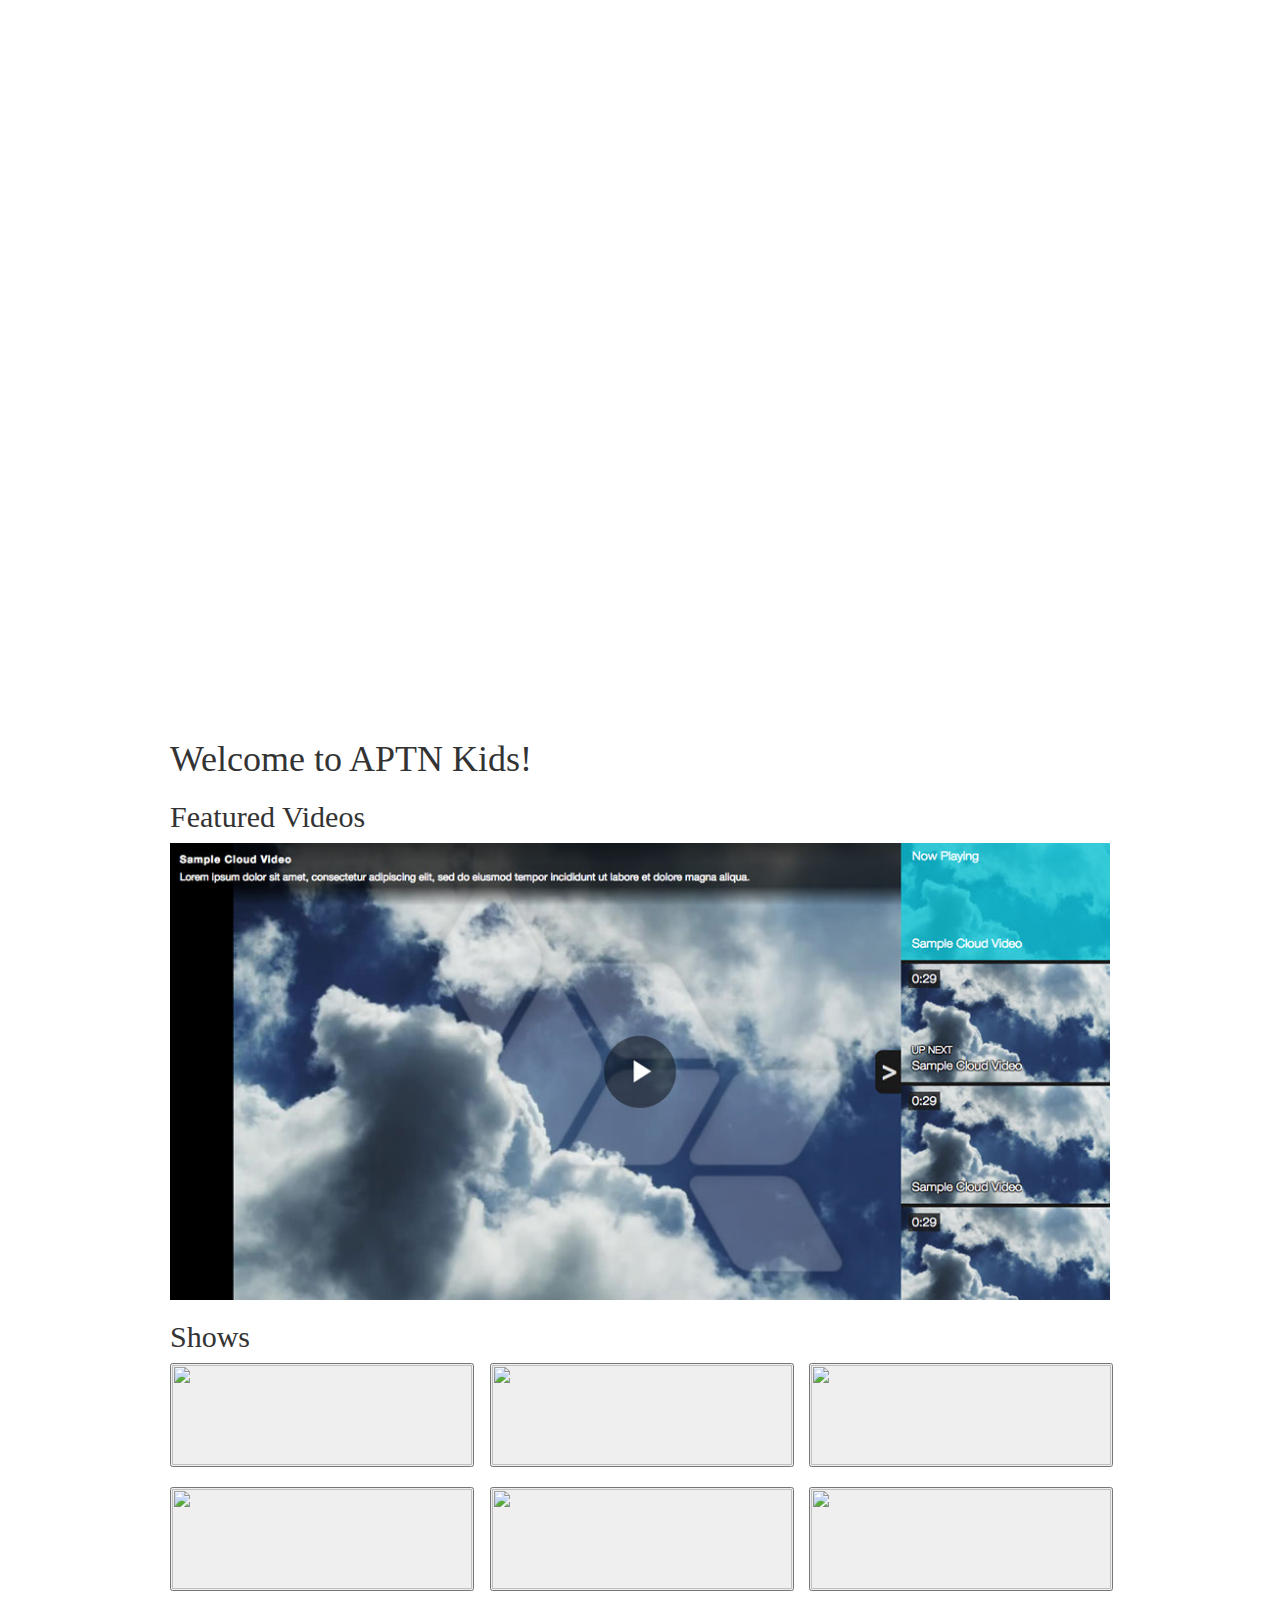
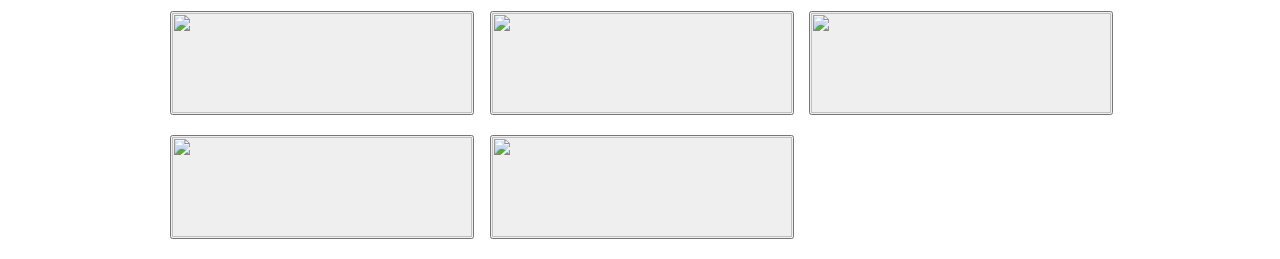
==== index.html @ 704b2355 "Update index.html" ====
<!doctype html>
<html>

<head>
    <meta charset="UTF-8">
    <title>APTN Kids - Test</title>
    <link rel="stylesheet" href="https://maxcdn.bootstrapcdn.com/bootstrap/3.3.7/css/bootstrap.min.css">
    <script src="https://ajax.googleapis.com/ajax/libs/jquery/3.1.1/jquery.min.js"></script>
    <script src="https://maxcdn.bootstrapcdn.com/bootstrap/3.3.7/js/bootstrap.min.js"></script>
    <link href="style.css" rel="stylesheet" type="text/css">
</head>

<body>

    <main>
        <h1>Welcome to APTN Kids!</h1></main>
    <h2>Featured Videos</h2>
    <img src="images/VideoPlayer.jpg" width="940" height="457" alt="Video Player">

    <h2>Shows</h2>

    <div class="container">
        <!-- Left Column -->
        <div class="col1 btn-group-vertical" role="group" aria-label="1st column">
            <button data-toggle="collapse" data-target="#show1"><img src="Images/amm.jpg" width="300" height="100" alt="" /></button>
            <div id="show1" class="collapse">
                <h3>Amy's Mythic Mornings</h3>
                <p>Every Saturday morning while Amy visits her Granny, she and her two friends, Casey and Theodore, are whisked off into the magical world her grandmother's stories of traditional Aboriginal legends.</p>

                <!--<a href="http://aptn.ca/fullepisodes/guardians/" class="btn btn-default btn-block sharp"><span class="glyphicon glyphicon-play-circle"></span> &nbsp;Watch online</a>-->
                <div class="dropdown">
                    <button class="btn btn-primary dropdown-toggle btn-block sharp" type="button" data-toggle="dropdown"><span class="glyphicon glyphicon-time"></span> &nbsp;TV Times &nbsp;<span class="caret"></span></button>
                    <ul class="dropdown-menu btn-block">
                        <li class="dropdown-header">Sundays (Coast Salish)</li>
                        <li>8:46am ET on East and HD</li>
                        <li>8:46am MT on West</li>
                    </ul>
                </div>
                <!-- .dropdown -->
            </div>
            <!-- #show1 -->

            &nbsp;

            <button data-toggle="collapse" data-target="#show4">
                <img src="Images/aptnkids.jpg" width="300" height="100" alt="" />
            </button>
            <div id="show4" class="collapse">
                <h3>Garderie Waf Waf</h3>
                <p>La Garderie Waf Waf est comme la deuxième maison d'une adorable et joyeuse bande de cabots et de leur monitrice, Rosie. Chaque matin, les propriétaires des chiens les laissent à la garderie et repassent les chercher le soir. Entre temps,
                    les chiens jouent ensemble, découvrent le monde qui les entoure et se laissent entraîner dans de mauvais coups dont ils finissent toujours par sortir sans trop de dégâts.</p>
                <div class="dropdown">
                    <button class="btn btn-primary dropdown-toggle btn-block sharp" type="button" data-toggle="dropdown"><span class="glyphicon glyphicon-time"></span> &nbsp;TV Times &nbsp;<span class="caret"></span></button>
                    <ul class="dropdown-menu btn-block">
                        <li class="dropdown-header">Les samedis (français)</li>
                        <li>6:46am & 6:58 HE on East and HD</li>
                        <li class="divider"></li>
                        <li class="dropdown-header">Les dimanches (français)</li>
                        <li>6:46am & 6:58am HE on East and HD</li>
                    </ul>
                </div>
                <!-- .dropdown -->
            </div>
            <!-- #show4 -->

            &nbsp;

            <button data-toggle="collapse" data-target="#show7">
                <div style="position: relative; left: 0; top: 0;">
                    <img src="Images/mouki.jpg" width="300" height="100" alt="" />
                    <img src="Images/blueplay.png" width="300" height="100" alt="" class="playicon" />
                </div>
            </button>
            <div id="show7" class="collapse">
                <h3>Mouki</h3>
                <p>Viens t'amuser avec Mouki et ses amis. Mouki est un raton-laveur qui aime chanter, danser et rigoler. Il adore ses amis, Alexandra et Maxime. Avec eux, Mouki vit plein d'aventures et fait des découvertes étonnantes. Mamie-Rose les accueille
                    affectueusement dans sa cour réalise des activités et elle leur réserve de belles surprises.</p>
                <a href="http://aptn.ca/fullepisodes/mouki/" class="btn btn-default btn-block sharp"><span class="glyphicon glyphicon-play-circle"></span> &nbsp;Watch online</a>
                <div class="dropdown">
                    <button class="btn btn-primary dropdown-toggle btn-block sharp" type="button" data-toggle="dropdown"><span class="glyphicon glyphicon-time"></span> &nbsp;TV Times &nbsp;<span class="caret"></span></button>
                    <ul class="dropdown-menu btn-block">
                        <li class="dropdown-header">Saturdays (French)</li>
                        <li>6:00am ET on East and HD</li>
                        <li class="divider"></li>
                        <li class="dropdown-header">Sundays (in French)</li>
                        <li>6:00am ET on East and HD</li>
                    </ul>
                </div>
                <!-- .dropdown -->
            </div>
            <!-- #show7 -->

            &nbsp;

            <button data-toggle="collapse" data-target="#show10">
                <div style="position: relative; left: 0; top: 0;">
                    <img src="Images/tigatalks.jpg" width="300" height="100" alt="" />
                    <img src="Images/blueplay.png" width="300" height="100" alt="" class="playicon" />
                </div>
            </button>
            <div id="show10" class="collapse">
                <h3>Tiga Talk</h3>
                <p>Kimmie and Jason have a secret - whenever all the adults leave the room, their plush toy wolf Tiga comes to life to teach the kids all the stories, sounds and languages he has learned from their Kokum.</p>
                <a href="http://aptn.ca/fullepisodes/tigatalk/" class="btn btn-default btn-block sharp"><span class="glyphicon glyphicon-play-circle"></span> &nbsp;Watch online</a>
                <div class="dropdown">
                    <button class="btn btn-primary dropdown-toggle btn-block sharp" type="button" data-toggle="dropdown"><span class="glyphicon glyphicon-time"></span> &nbsp;TV Times &nbsp;<span class="caret"></span></button>
                    <ul class="dropdown-menu btn-block">
                        <li class="dropdown-header">Saturdays (English)</li>
                        <li>7:40am ET on HD</li>
                        <li class="divider"></li>
                        <li class="dropdown-header">Sundays (English)</li>
                        <li>6:46am MT on West</li>
                        <li>6:46am & 7:09am CT on North</li>
                    </ul>
                </div>
                <!-- .dropdown -->
            </div>
            <!-- #show10 -->

        </div>
        <!-- .col1 -->

        <!-- Right Column -->
        <div class="col2 btn-group-vertical">

            <button data-toggle="collapse" data-target="#show3"><img src="Images/doggydayschool.jpg" width="300" height="100" alt="" /></button>
            <div id="show3" class="collapse">
                <h3>Doggy Day School</h3>
                <p>Doggy Day School is the home away from home to a lovable crew of dogs and their caretaker. Every day the dogs spend their time playing together, learning about each other and the world around them, and getting in - and out - of merry mischief.</p>
                <div class="dropdown">
                    <button class="btn btn-primary dropdown-toggle btn-block sharp" type="button" data-toggle="dropdown"><span class="glyphicon glyphicon-time"></span> &nbsp;TV Times &nbsp;<span class="caret"></span></button>
                    <ul class="dropdown-menu btn-block">
                        <li class="dropdown-header">Saturdays (English)</li>
                        <li>9:40 & 9:52am ET on East and HD</li>
                        <li>6:00 & 6:12am MT on West</li>
                        <li>9:40 & 9:52am MT on West</li>
                        <li>9:40 & 9:52am CT on North</li>
                        <li class="divider"></li>
                        <li class="dropdown-header">Saturdays (French)</li>
                        <li>6:50am & 7:02am ET on East and HD</li>
                        <li class="divider"></li>
                        <li class="dropdown-header">Sundays (French)</li>
                        <li>6:46am & 6:58am ET on East and HD</li>
                    </ul>
                </div>
                <!-- .dropdown -->
            </div>
            <!-- #show3 -->

            &nbsp;

            <button data-toggle="collapse" data-target="#show6">
                <div style="position: relative; left: 0; top: 0;">
                    <img src="Images/louissays.jpg" width="300" height="100" alt="" />
                    <img src="Images/blueplay.png" width="300" height="100" alt="" class="playicon" />
                </div>
            </button>
            <div id="show6" class="collapse">
                <h3>Louis Says</h3>
                <p>Louis, an Aboriginal elder who speaks mostly Cree, has recruited Randy, a 10-year old boy who speaks only English, to help him with his work. Every day Louis gives Randy a task. But there is one problem: How can Randy help Louis if he
                    can't understand his instructions?</p>
                <a href="http://aptn.ca/fullepisodes/louissays/" class="btn btn-default btn-block sharp"><span class="glyphicon glyphicon-play-circle"></span> &nbsp;Watch online</a>
                <div class="dropdown">
                    <button class="btn btn-primary dropdown-toggle btn-block sharp" type="button" data-toggle="dropdown"><span class="glyphicon glyphicon-time"></span> &nbsp;TV Times &nbsp;<span class="caret"></span></button>
                    <ul class="dropdown-menu btn-block">
                        <li class="dropdown-header">Saturdays (English)</li>
                        <li>8:52am ET on East and HD</li>
                        <li>8:52am MT on West</li>
                        <li>8:52am CT on North</li>
                        <li class="divider"></li>
                        <li class="dropdown-header">Sundays (Cree)</li>
                        <li>8:23am ET on East and HD</li>
                        <li>8:23am MT on West</li>
                    </ul>
                </div>
                <!-- .dropdown -->
            </div>
            <!-- #show6 -->

            &nbsp;

            <button data-toggle="collapse" data-target="#show9"><img src="Images/takuginai.jpg" width="300" height="100" alt="" /></button>
            <div id="show9" class="collapse">
                <h3>Takuginai</h3>
                <p>Takuginai teaches cultural values such as respect, sharing and patience. Young hosts and puppets, such as "Johnny" the lemming, also teach Inuktitut numbers and syllabics.</p>
                <div class="dropdown">
                    <button class="btn btn-primary dropdown-toggle btn-block sharp" type="button" data-toggle="dropdown"><span class="glyphicon glyphicon-time"></span> &nbsp;TV Times &nbsp;<span class="caret"></span></button>
                    <ul class="dropdown-menu btn-block">
                        <li class="dropdown-header">Saturdays (English)</li>
                        <li>7:40am ET on East</li>
                        <li>7:40am MT on West</li>
                        <li>7:40am CT on North</li>
                        <li class="divider"></li>
                        <li class="dropdown-header">Sundays (English)</li>
                        <li>6:00 & 6:23am CT on North</li>
                        <li class="divider"></li>
                    </ul>
                </div>
                <!-- .dropdown -->
            </div>
            <!-- #show9 -->

        </div>
        <!-- .col2 -->

        <!-- Middle Column -->
        <div class="col3 btn-group-vertical mx-auto">

            <button data-toggle="collapse" data-target="#show2">
                <div style="position: relative; left: 0; top: 0;">
                    <img src="Images/bizou.jpg" width="300" height="100" alt="" />
                    <img src="Images/blueplay.png" width="300" height="100" alt="" class="playicon" />
                </div>
            </button>
            <div id="show2" class="collapse">
                <h3>Bizou</h3>
                <p>Follow the delightful animated adventures of Bizou, a cheerful little Aboriginal princess who takes children on a journey into the animal kingdom.</p>
                <a href="\APTNKids\bizou.html" class="btn btn-default btn-block sharp"><span class="glyphicon glyphicon-play-circle"></span> &nbsp;Watch online</a>
                <div class="dropdown">
                    <button class="btn btn-primary dropdown-toggle btn-block sharp" type="button" data-toggle="dropdown"><span class="glyphicon glyphicon-time"></span> &nbsp;TV Times &nbsp;<span class="caret"></span></button>
                    <ul class="dropdown-menu btn-block">
                        <li class="dropdown-header">Saturdays (English)</li>
                        <li>8:30am ET on HD</li>
                        <li>6:50 & 7:15am MT on West</li>
                        <li>6:52 & 7:15am CT on North</li>
                        <li class="divider"></li>
                        <li class="dropdown-header">Sundays (Cree)</li>
                        <li>8:00am ET on East</li>
                        <li>8:00am ET on HD</li>
                        <li>7:35am & 8:00am MT on West</li>
                        <li class="divider"></li>
                        <li class="dropdown-header">Saturdays (French)</li>
                        <li>6:25am ET on East and HD</li>
                        <li class="divider"></li>
                        <li class="dropdown-header">Sundays (French)</li>
                        <li>6:23am am ET on East and HD</li>
                    </ul>
                </div>
                <!-- .dropdown -->
            </div>
            <!-- #show2 -->

            &nbsp;

            <button data-toggle="collapse" data-target="#show5">
                <img src="Images/inuk.jpg" width="300" height="100" alt="" />
            </button>
            <div id="show5" class="collapse">
                <h3>Inuk</h3>
                <p>Inuk is an 8-year-old Inuit boy with special powers. Destined to be a shaman, Inuk's adventures reveal both his abilities and the importance of helping and family.</p>
                <div class="dropdown">
                    <button class="btn btn-primary dropdown-toggle btn-block sharp" type="button" data-toggle="dropdown"><span class="glyphicon glyphicon-time"></span> &nbsp;TV Times &nbsp;<span class="caret"></span></button>
                    <ul class="dropdown-menu btn-block">
                        <li class="dropdown-header">Saturdays (English)</li>
                        <li>9:15 am ET on East and HD</li>
                        <li>9:15am MT on West</li>
                        <li>9:15am CT on North</li>
                        <li class="divider"></li>
                        <li class="dropdown-header">Sundays (English)</li>
                        <li>7:10am MT on West</li>
                        <li class="divider"></li>
                        <li class="dropdown-header">Saturdays (French)</li>
                        <li>7:14am ET on East and HD</li>
                        <li class="divider"></li>
                        <li class="dropdown-header">Sundays (French)</li>
                        <li>7:10am ET on East and HD</li>
                    </ul>
                </div>
                <!-- .dropdown -->
            </div>
            <!-- #show5 -->

            &nbsp;

            <button data-toggle="collapse" data-target="#show8">
                <img src="Images/aptnkids.jpg" width="300" height="100" alt="" />
            </button>
            <div id="show8" class="collapse">
                <h3>Monster Math Squad</h3>
                <p>Monster Math Squad follows the adventures of three monsters who go on missions that require math equations. Together, they solve math problems to complete missions.</p>
                <div class="dropdown">
                    <button class="btn btn-primary dropdown-toggle btn-block sharp" type="button" data-toggle="dropdown"><span class="glyphicon glyphicon-time"></span> &nbsp;TV Times &nbsp;<span class="caret"></span></button>
                    <ul class="dropdown-menu btn-block">
                        <li class="dropdown-header">Saturdays (English)</li>
                        <li>8:21am & 8:34am ET on East and HD</li>
                        <li>6:24am & 6:37am MT on West</li>
                        <li>8:21am & 8:34am MT on West</li>
                        <li>6:00am, 6:13am, 6:25am & 6:37am CT on North</li>
                        <li>8:21am & 8:34am CT on North</li>
                    </ul>
                </div>
                <!-- .dropdown -->
            </div>
            <!-- #show8 -->

            &nbsp;

            <button data-toggle="collapse" data-target="#show11">
                <img src="Images/waposbay.jpg" width="300" height="100" alt="" />
            </button>
            <div id="show11" class="collapse">
                <h3>Wapos Bay</h3>
                <p>T-Bear, Talon, and Raven are growing up in the remote northern community of Wapos Bay and learning about their unique way of life.</p>
                <div class="dropdown">
                    <button class="btn btn-primary dropdown-toggle btn-block sharp" type="button" data-toggle="dropdown"><span class="glyphicon glyphicon-time"></span> &nbsp;TV Times &nbsp;<span class="caret"></span></button>
                    <ul class="dropdown-menu btn-block">
                        <li class="dropdown-header">Sundays (Inuktitut)</li>
                        <li>9:04am CT on North/li>
                          <li class="divider"></li>
                          <li class="dropdown-header">Sundays (French)</li>
                          <li>7:35am CT on East and HD</li>
                    </ul>
                </div>
                <!-- .dropdown -->
            </div>
            <!-- #show11 -->

        </div>
        <!-- .col3 -->
    </div>
    <!-- End of container -->


</body>

</html>
---- style.css ----
@charset "UTF-8";

/* CSS Document */

html {
    background-image: url('http://www.aptn.ca/kids/_images/aptn-kids-BG.jpg');
    background-repeat: no-repeat;
    background-position: top center;
    font-family: open-sans;
    -webkit-text-size-adjust: 100%;
    -ms-text-size-adjust: 100%;
}
body {
    background: #ffffff;
    width: 980px;
    margin-top: 700px;
    margin-left: auto;
    margin-right: auto;
    padding: 20px;
    font-family: "Open Sans";
}
.container {
    width: 940px;
    margin: 0 auto;
    padding: 0;
}
.container>div {
    width: 32%;
}
.col1 {
    float: left;
    margin-left: 0;
}
.col2 {
    float: right;
    margin-right: 0;
}
.col3 {
    margin: auto;
    width: 300px;
    display: block;
}
button {
    padding: 0;
}
button:hover {
    transform: skew(-10deg);
}
li:not(.dropdown-header) {
    margin-left: 20px;
}
button.img {
    position: relative;
    top: 0;
    left: 0;
}
.playicon {
    position: absolute;
    top: 0;
    left: 0;
}

h3, .dropdown-header {
	color: #f47b20;
}

.btn.sharp {
  border-radius:0;
}
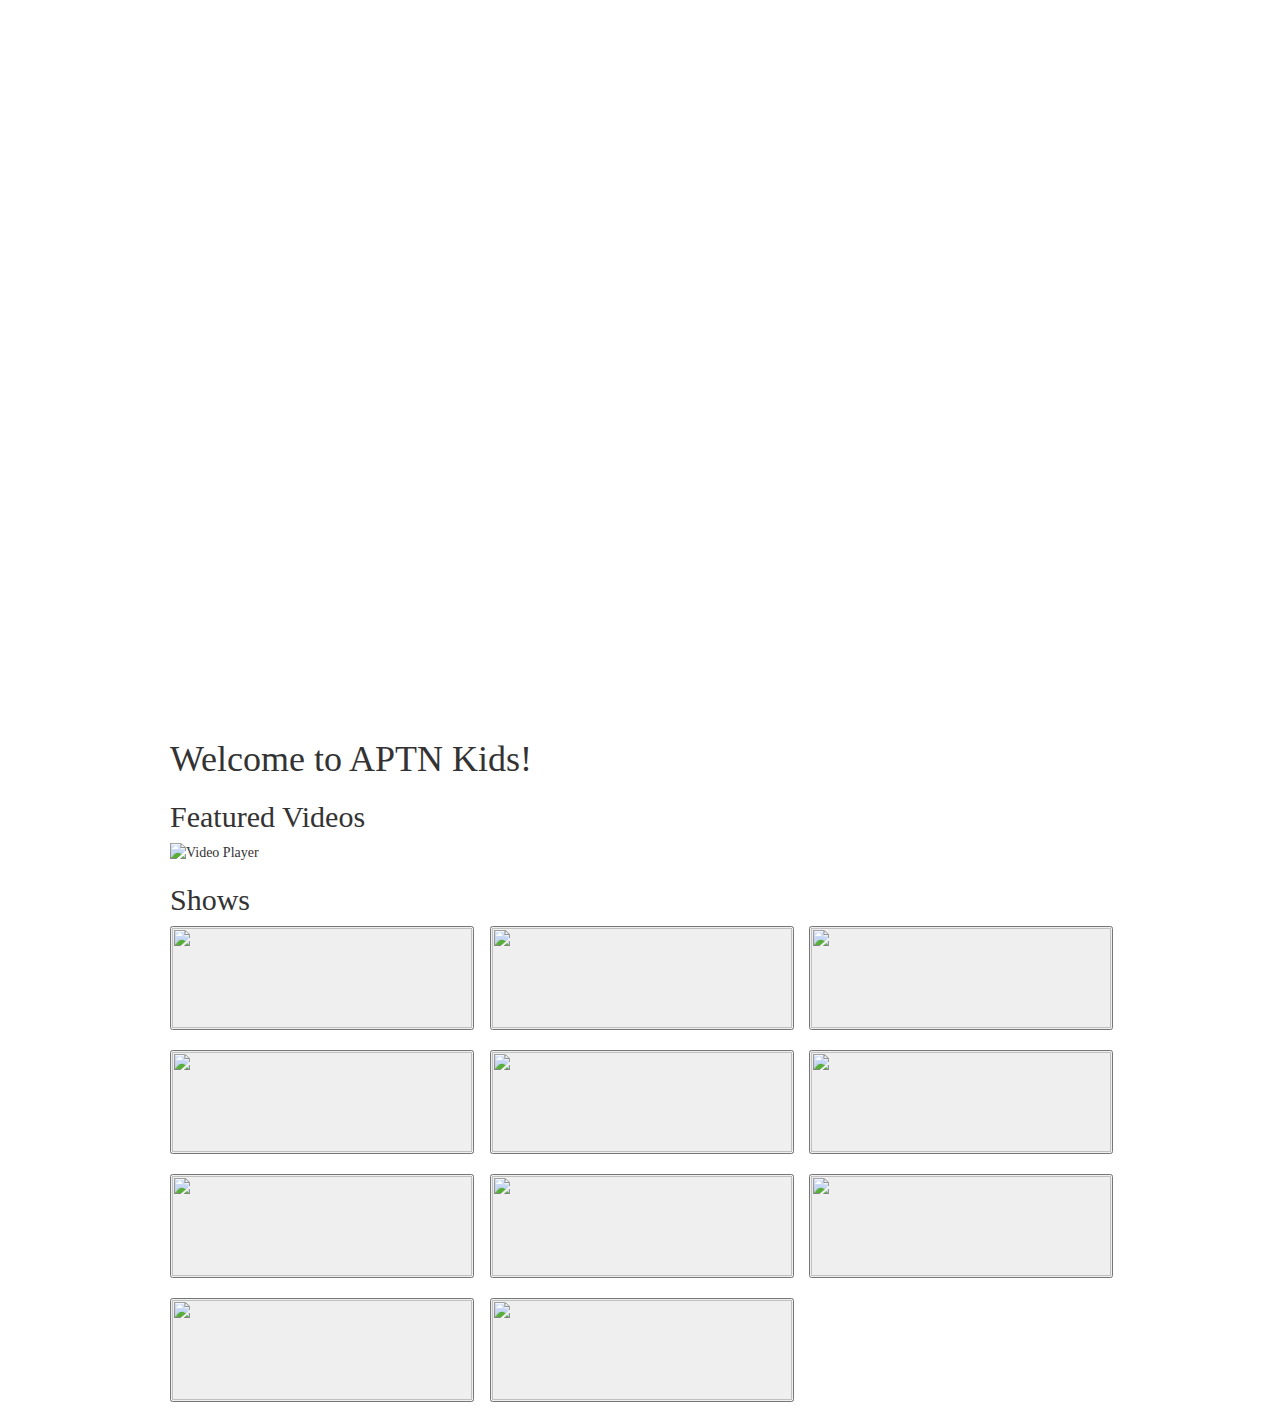
==== commit 12723243: "Update index.html" ====
--- a/index.html
+++ b/index.html
@@ -15,7 +15,7 @@
     <main>
         <h1>Welcome to APTN Kids!</h1></main>
     <h2>Featured Videos</h2>
-    <img src="images/VideoPlayer.jpg" width="940" height="457" alt="Video Player">
+    <img src="gh-pages/images/VideoPlayer.jpg" width="940" height="457" alt="Video Player">
 
     <h2>Shows</h2>
 
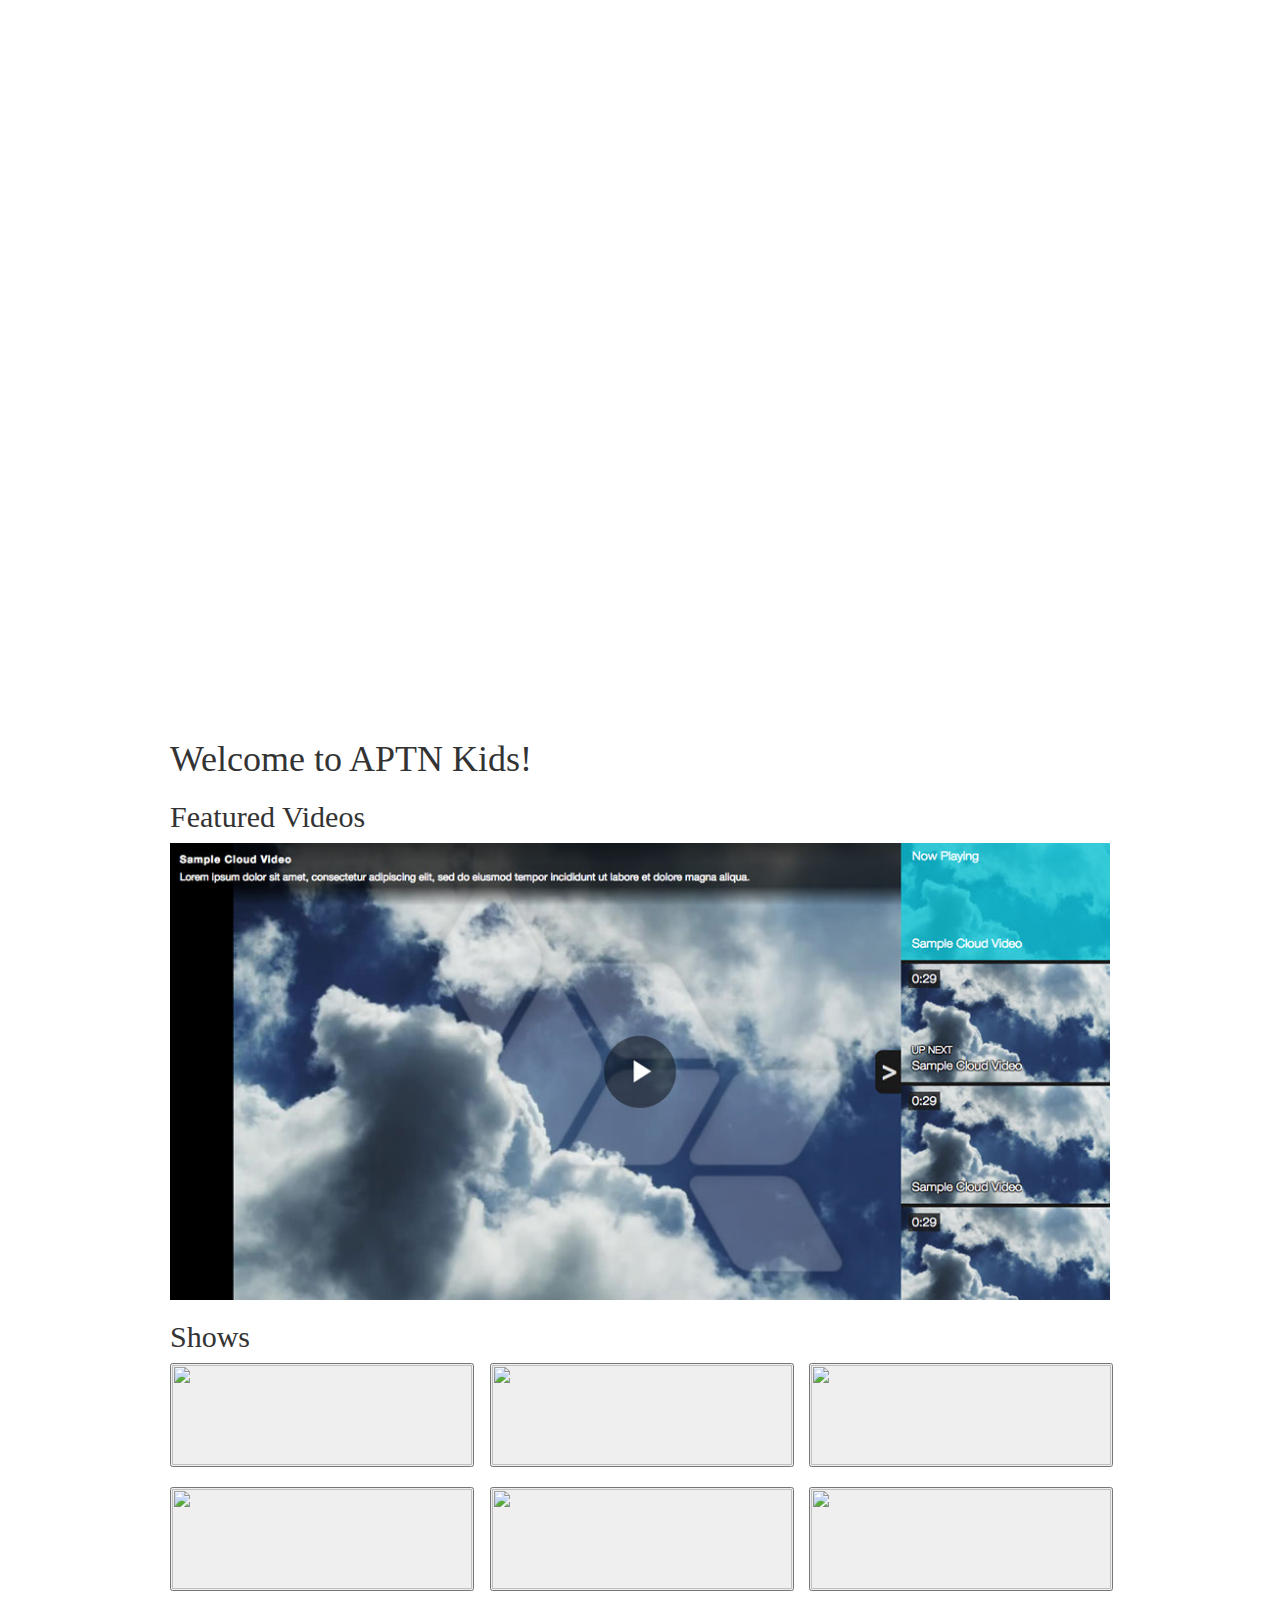
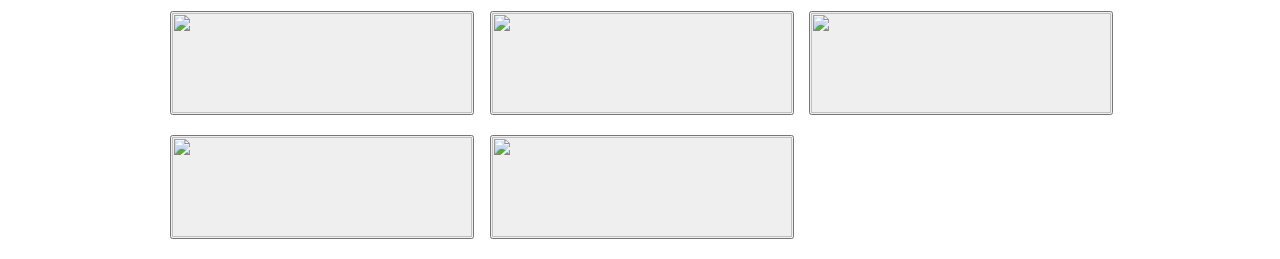
==== commit 7d750b77: "Update index.html" ====
--- a/index.html
+++ b/index.html
@@ -15,14 +15,14 @@
     <main>
         <h1>Welcome to APTN Kids!</h1></main>
     <h2>Featured Videos</h2>
-    <img src="gh-pages/images/VideoPlayer.jpg" width="940" height="457" alt="Video Player">
+    <img src="images/VideoPlayer.jpg" width="940" height="457" alt="Video Player">
 
     <h2>Shows</h2>
 
     <div class="container">
         <!-- Left Column -->
         <div class="col1 btn-group-vertical" role="group" aria-label="1st column">
-            <button data-toggle="collapse" data-target="#show1"><img src="Images/amm.jpg" width="300" height="100" alt="" /></button>
+            <button data-toggle="collapse" data-target="#show1"><img src="gh-pages/images/amm.jpg" width="300" height="100" alt="" /></button>
             <div id="show1" class="collapse">
                 <h3>Amy's Mythic Mornings</h3>
                 <p>Every Saturday morning while Amy visits her Granny, she and her two friends, Casey and Theodore, are whisked off into the magical world her grandmother's stories of traditional Aboriginal legends.</p>
@@ -43,7 +43,7 @@
             &nbsp;
 
             <button data-toggle="collapse" data-target="#show4">
-                <img src="Images/aptnkids.jpg" width="300" height="100" alt="" />
+                <img src="gh-pages/images/aptnkids.jpg" width="300" height="100" alt="" />
             </button>
             <div id="show4" class="collapse">
                 <h3>Garderie Waf Waf</h3>
@@ -67,8 +67,8 @@
 
             <button data-toggle="collapse" data-target="#show7">
                 <div style="position: relative; left: 0; top: 0;">
-                    <img src="Images/mouki.jpg" width="300" height="100" alt="" />
-                    <img src="Images/blueplay.png" width="300" height="100" alt="" class="playicon" />
+                    <img src="gh-pages/images/mouki.jpg" width="300" height="100" alt="" />
+                    <img src="gh-pages/images/blueplay.png" width="300" height="100" alt="" class="playicon" />
                 </div>
             </button>
             <div id="show7" class="collapse">
@@ -94,8 +94,8 @@
 
             <button data-toggle="collapse" data-target="#show10">
                 <div style="position: relative; left: 0; top: 0;">
-                    <img src="Images/tigatalks.jpg" width="300" height="100" alt="" />
-                    <img src="Images/blueplay.png" width="300" height="100" alt="" class="playicon" />
+                    <img src="gh-pages/images/tigatalks.jpg" width="300" height="100" alt="" />
+                    <img src="gh-pages/images/blueplay.png" width="300" height="100" alt="" class="playicon" />
                 </div>
             </button>
             <div id="show10" class="collapse">
@@ -123,7 +123,7 @@
         <!-- Right Column -->
         <div class="col2 btn-group-vertical">
 
-            <button data-toggle="collapse" data-target="#show3"><img src="Images/doggydayschool.jpg" width="300" height="100" alt="" /></button>
+            <button data-toggle="collapse" data-target="#show3"><img src="gh-pages/images/doggydayschool.jpg" width="300" height="100" alt="" /></button>
             <div id="show3" class="collapse">
                 <h3>Doggy Day School</h3>
                 <p>Doggy Day School is the home away from home to a lovable crew of dogs and their caretaker. Every day the dogs spend their time playing together, learning about each other and the world around them, and getting in - and out - of merry mischief.</p>
@@ -151,8 +151,8 @@
 
             <button data-toggle="collapse" data-target="#show6">
                 <div style="position: relative; left: 0; top: 0;">
-                    <img src="Images/louissays.jpg" width="300" height="100" alt="" />
-                    <img src="Images/blueplay.png" width="300" height="100" alt="" class="playicon" />
+                    <img src="gh-pages/images/louissays.jpg" width="300" height="100" alt="" />
+                    <img src="gh-pages/images/blueplay.png" width="300" height="100" alt="" class="playicon" />
                 </div>
             </button>
             <div id="show6" class="collapse">
@@ -179,7 +179,7 @@
 
             &nbsp;
 
-            <button data-toggle="collapse" data-target="#show9"><img src="Images/takuginai.jpg" width="300" height="100" alt="" /></button>
+            <button data-toggle="collapse" data-target="#show9"><img src="gh-pages/images/takuginai.jpg" width="300" height="100" alt="" /></button>
             <div id="show9" class="collapse">
                 <h3>Takuginai</h3>
                 <p>Takuginai teaches cultural values such as respect, sharing and patience. Young hosts and puppets, such as "Johnny" the lemming, also teach Inuktitut numbers and syllabics.</p>
@@ -208,8 +208,8 @@
 
             <button data-toggle="collapse" data-target="#show2">
                 <div style="position: relative; left: 0; top: 0;">
-                    <img src="Images/bizou.jpg" width="300" height="100" alt="" />
-                    <img src="Images/blueplay.png" width="300" height="100" alt="" class="playicon" />
+                    <img src="gh-pages/images/bizou.jpg" width="300" height="100" alt="" />
+                    <img src="gh-pages/images/blueplay.png" width="300" height="100" alt="" class="playicon" />
                 </div>
             </button>
             <div id="show2" class="collapse">
@@ -243,7 +243,7 @@
             &nbsp;
 
             <button data-toggle="collapse" data-target="#show5">
-                <img src="Images/inuk.jpg" width="300" height="100" alt="" />
+                <img src="gh-pages/images/inuk.jpg" width="300" height="100" alt="" />
             </button>
             <div id="show5" class="collapse">
                 <h3>Inuk</h3>
@@ -273,7 +273,7 @@
             &nbsp;
 
             <button data-toggle="collapse" data-target="#show8">
-                <img src="Images/aptnkids.jpg" width="300" height="100" alt="" />
+                <img src="gh-pages/images/aptnkids.jpg" width="300" height="100" alt="" />
             </button>
             <div id="show8" class="collapse">
                 <h3>Monster Math Squad</h3>
@@ -296,7 +296,7 @@
             &nbsp;
 
             <button data-toggle="collapse" data-target="#show11">
-                <img src="Images/waposbay.jpg" width="300" height="100" alt="" />
+                <img src="gh-pages/images/waposbay.jpg" width="300" height="100" alt="" />
             </button>
             <div id="show11" class="collapse">
                 <h3>Wapos Bay</h3>
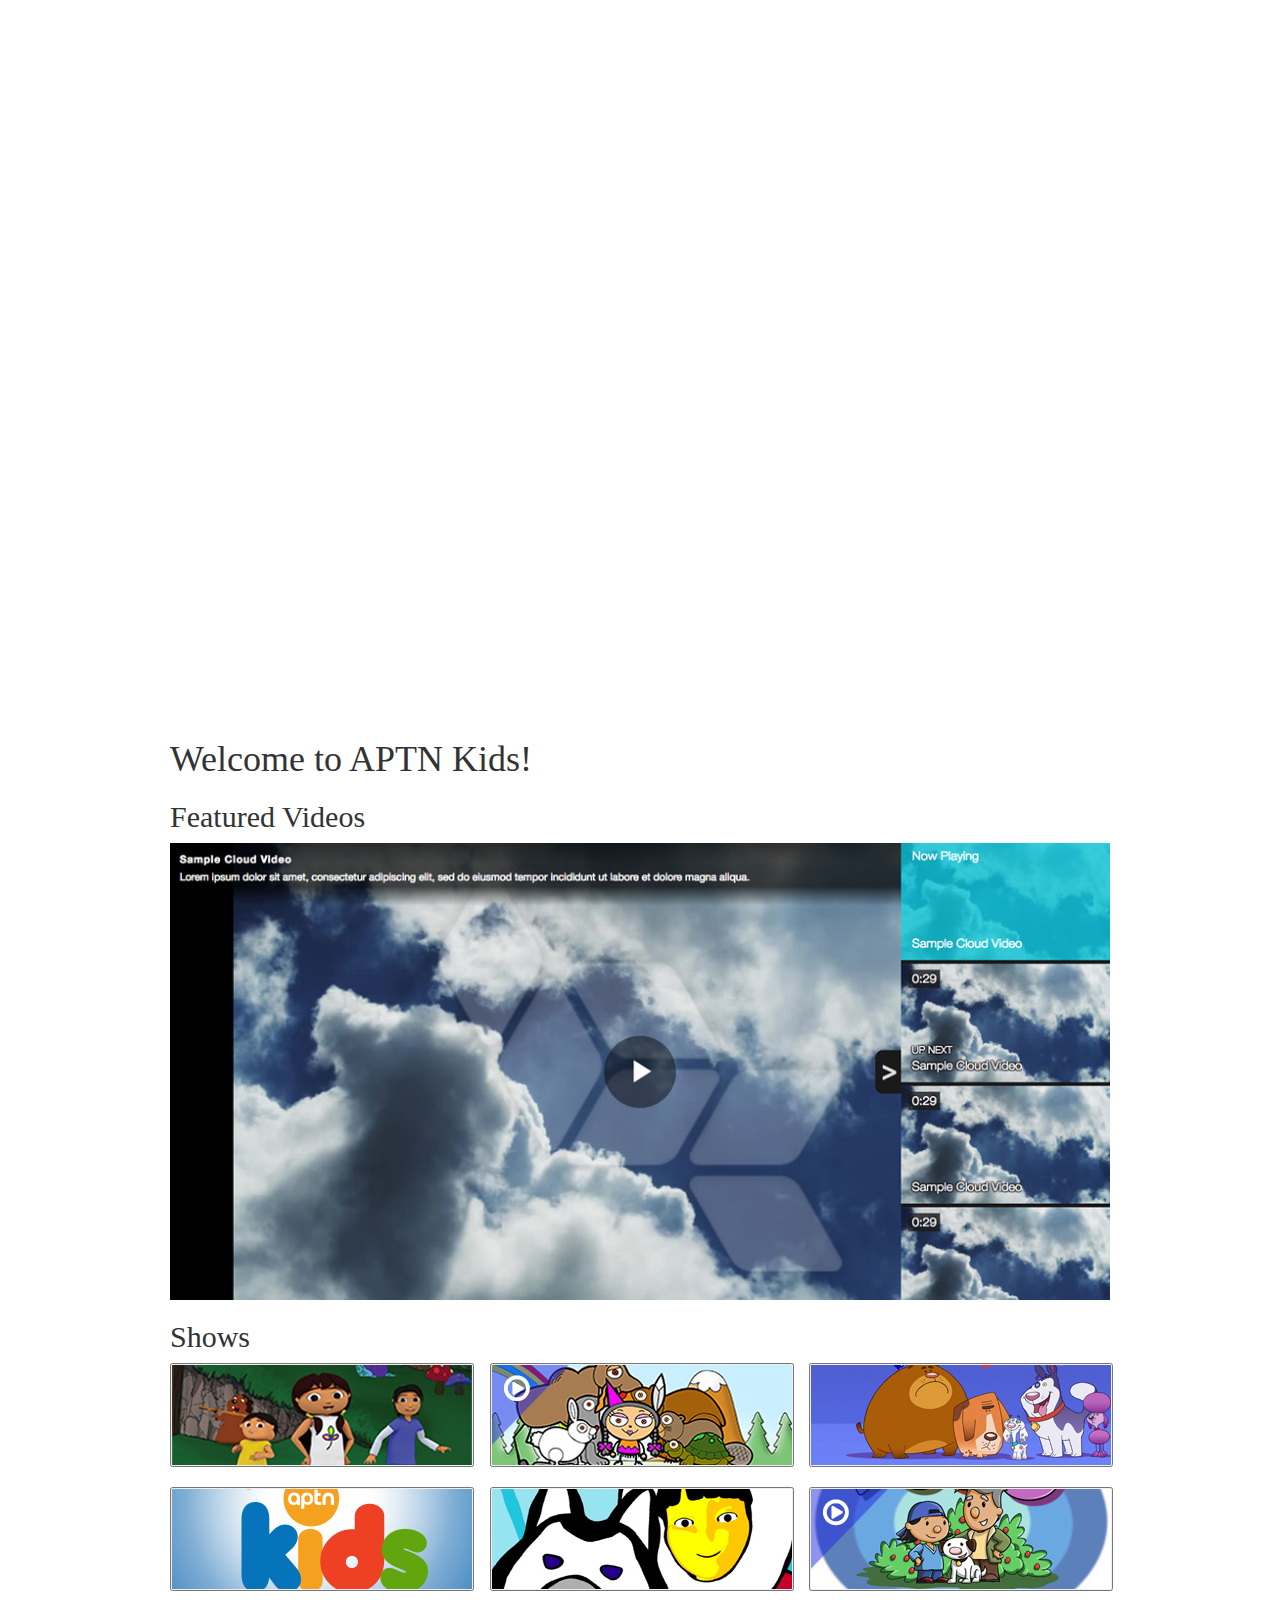
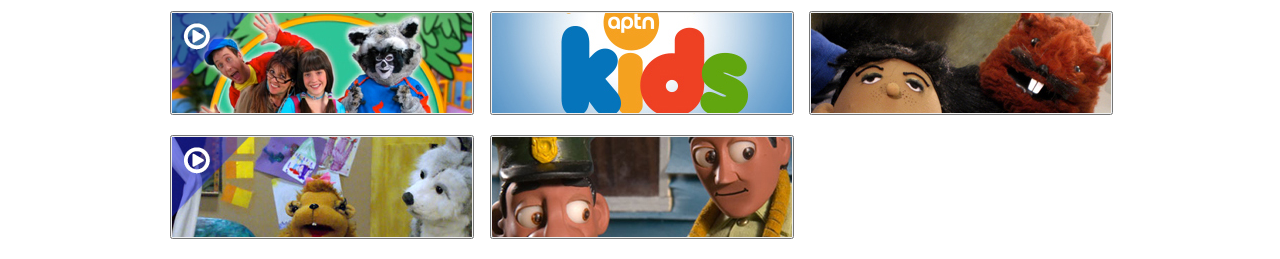
==== commit 7139636a: "Update index.html" ====
--- a/index.html
+++ b/index.html
@@ -22,7 +22,7 @@
     <div class="container">
         <!-- Left Column -->
         <div class="col1 btn-group-vertical" role="group" aria-label="1st column">
-            <button data-toggle="collapse" data-target="#show1"><img src="gh-pages/images/amm.jpg" width="300" height="100" alt="" /></button>
+            <button data-toggle="collapse" data-target="#show1"><img src="images/amm.jpg" width="300" height="100" alt="" /></button>
             <div id="show1" class="collapse">
                 <h3>Amy's Mythic Mornings</h3>
                 <p>Every Saturday morning while Amy visits her Granny, she and her two friends, Casey and Theodore, are whisked off into the magical world her grandmother's stories of traditional Aboriginal legends.</p>
@@ -43,7 +43,7 @@
             &nbsp;
 
             <button data-toggle="collapse" data-target="#show4">
-                <img src="gh-pages/images/aptnkids.jpg" width="300" height="100" alt="" />
+                <img src="images/aptnkids.jpg" width="300" height="100" alt="" />
             </button>
             <div id="show4" class="collapse">
                 <h3>Garderie Waf Waf</h3>
@@ -67,8 +67,8 @@
 
             <button data-toggle="collapse" data-target="#show7">
                 <div style="position: relative; left: 0; top: 0;">
-                    <img src="gh-pages/images/mouki.jpg" width="300" height="100" alt="" />
-                    <img src="gh-pages/images/blueplay.png" width="300" height="100" alt="" class="playicon" />
+                    <img src="images/mouki.jpg" width="300" height="100" alt="" />
+                    <img src="images/blueplay.png" width="300" height="100" alt="" class="playicon" />
                 </div>
             </button>
             <div id="show7" class="collapse">
@@ -94,8 +94,8 @@
 
             <button data-toggle="collapse" data-target="#show10">
                 <div style="position: relative; left: 0; top: 0;">
-                    <img src="gh-pages/images/tigatalks.jpg" width="300" height="100" alt="" />
-                    <img src="gh-pages/images/blueplay.png" width="300" height="100" alt="" class="playicon" />
+                    <img src="images/tigatalks.jpg" width="300" height="100" alt="" />
+                    <img src="images/blueplay.png" width="300" height="100" alt="" class="playicon" />
                 </div>
             </button>
             <div id="show10" class="collapse">
@@ -123,7 +123,7 @@
         <!-- Right Column -->
         <div class="col2 btn-group-vertical">
 
-            <button data-toggle="collapse" data-target="#show3"><img src="gh-pages/images/doggydayschool.jpg" width="300" height="100" alt="" /></button>
+            <button data-toggle="collapse" data-target="#show3"><img src="images/doggydayschool.jpg" width="300" height="100" alt="" /></button>
             <div id="show3" class="collapse">
                 <h3>Doggy Day School</h3>
                 <p>Doggy Day School is the home away from home to a lovable crew of dogs and their caretaker. Every day the dogs spend their time playing together, learning about each other and the world around them, and getting in - and out - of merry mischief.</p>
@@ -151,8 +151,8 @@
 
             <button data-toggle="collapse" data-target="#show6">
                 <div style="position: relative; left: 0; top: 0;">
-                    <img src="gh-pages/images/louissays.jpg" width="300" height="100" alt="" />
-                    <img src="gh-pages/images/blueplay.png" width="300" height="100" alt="" class="playicon" />
+                    <img src="images/louissays.jpg" width="300" height="100" alt="" />
+                    <img src="images/blueplay.png" width="300" height="100" alt="" class="playicon" />
                 </div>
             </button>
             <div id="show6" class="collapse">
@@ -179,7 +179,7 @@
 
             &nbsp;
 
-            <button data-toggle="collapse" data-target="#show9"><img src="gh-pages/images/takuginai.jpg" width="300" height="100" alt="" /></button>
+            <button data-toggle="collapse" data-target="#show9"><img src="images/takuginai.jpg" width="300" height="100" alt="" /></button>
             <div id="show9" class="collapse">
                 <h3>Takuginai</h3>
                 <p>Takuginai teaches cultural values such as respect, sharing and patience. Young hosts and puppets, such as "Johnny" the lemming, also teach Inuktitut numbers and syllabics.</p>
@@ -208,8 +208,8 @@
 
             <button data-toggle="collapse" data-target="#show2">
                 <div style="position: relative; left: 0; top: 0;">
-                    <img src="gh-pages/images/bizou.jpg" width="300" height="100" alt="" />
-                    <img src="gh-pages/images/blueplay.png" width="300" height="100" alt="" class="playicon" />
+                    <img src="images/bizou.jpg" width="300" height="100" alt="" />
+                    <img src="images/blueplay.png" width="300" height="100" alt="" class="playicon" />
                 </div>
             </button>
             <div id="show2" class="collapse">
@@ -243,7 +243,7 @@
             &nbsp;
 
             <button data-toggle="collapse" data-target="#show5">
-                <img src="gh-pages/images/inuk.jpg" width="300" height="100" alt="" />
+                <img src="images/inuk.jpg" width="300" height="100" alt="" />
             </button>
             <div id="show5" class="collapse">
                 <h3>Inuk</h3>
@@ -273,7 +273,7 @@
             &nbsp;
 
             <button data-toggle="collapse" data-target="#show8">
-                <img src="gh-pages/images/aptnkids.jpg" width="300" height="100" alt="" />
+                <img src="images/aptnkids.jpg" width="300" height="100" alt="" />
             </button>
             <div id="show8" class="collapse">
                 <h3>Monster Math Squad</h3>
@@ -296,7 +296,7 @@
             &nbsp;
 
             <button data-toggle="collapse" data-target="#show11">
-                <img src="gh-pages/images/waposbay.jpg" width="300" height="100" alt="" />
+                <img src="images/waposbay.jpg" width="300" height="100" alt="" />
             </button>
             <div id="show11" class="collapse">
                 <h3>Wapos Bay</h3>
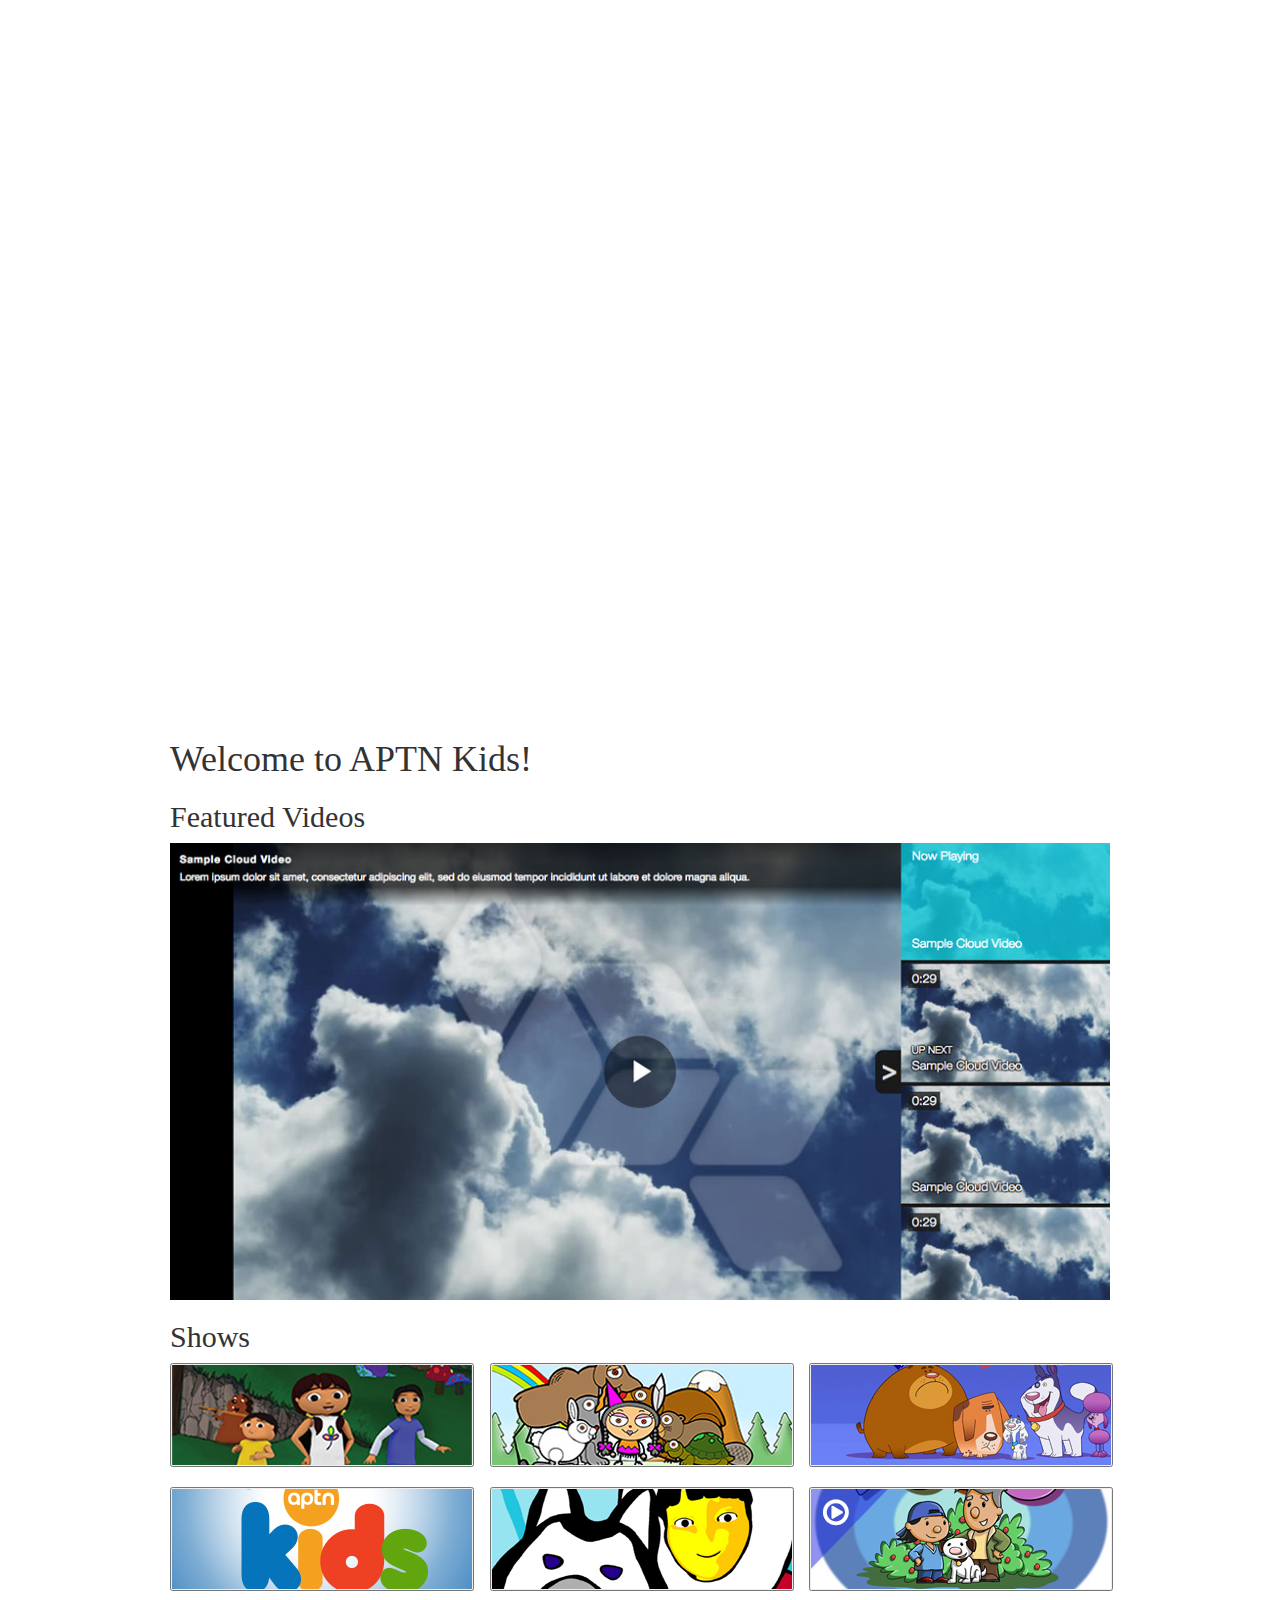
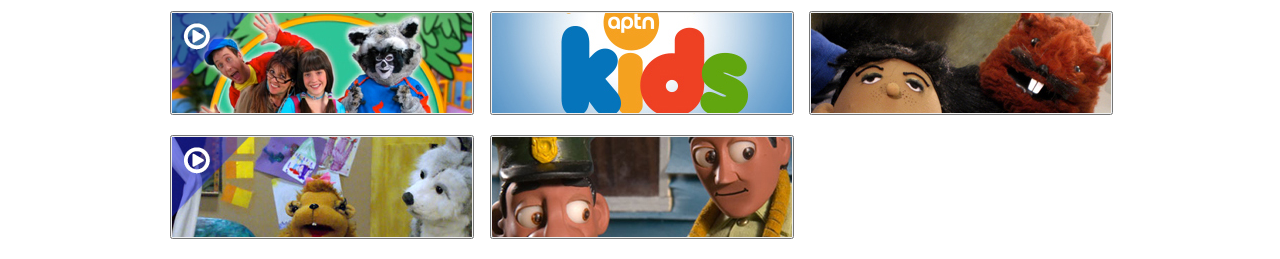
==== commit 6bfdc70f: "Update index.html" ====
--- a/index.html
+++ b/index.html
@@ -209,13 +209,12 @@
             <button data-toggle="collapse" data-target="#show2">
                 <div style="position: relative; left: 0; top: 0;">
                     <img src="images/bizou.jpg" width="300" height="100" alt="" />
-                    <img src="images/blueplay.png" width="300" height="100" alt="" class="playicon" />
                 </div>
             </button>
             <div id="show2" class="collapse">
                 <h3>Bizou</h3>
                 <p>Follow the delightful animated adventures of Bizou, a cheerful little Aboriginal princess who takes children on a journey into the animal kingdom.</p>
-                <a href="\APTNKids\bizou.html" class="btn btn-default btn-block sharp"><span class="glyphicon glyphicon-play-circle"></span> &nbsp;Watch online</a>
+        
                 <div class="dropdown">
                     <button class="btn btn-primary dropdown-toggle btn-block sharp" type="button" data-toggle="dropdown"><span class="glyphicon glyphicon-time"></span> &nbsp;TV Times &nbsp;<span class="caret"></span></button>
                     <ul class="dropdown-menu btn-block">
